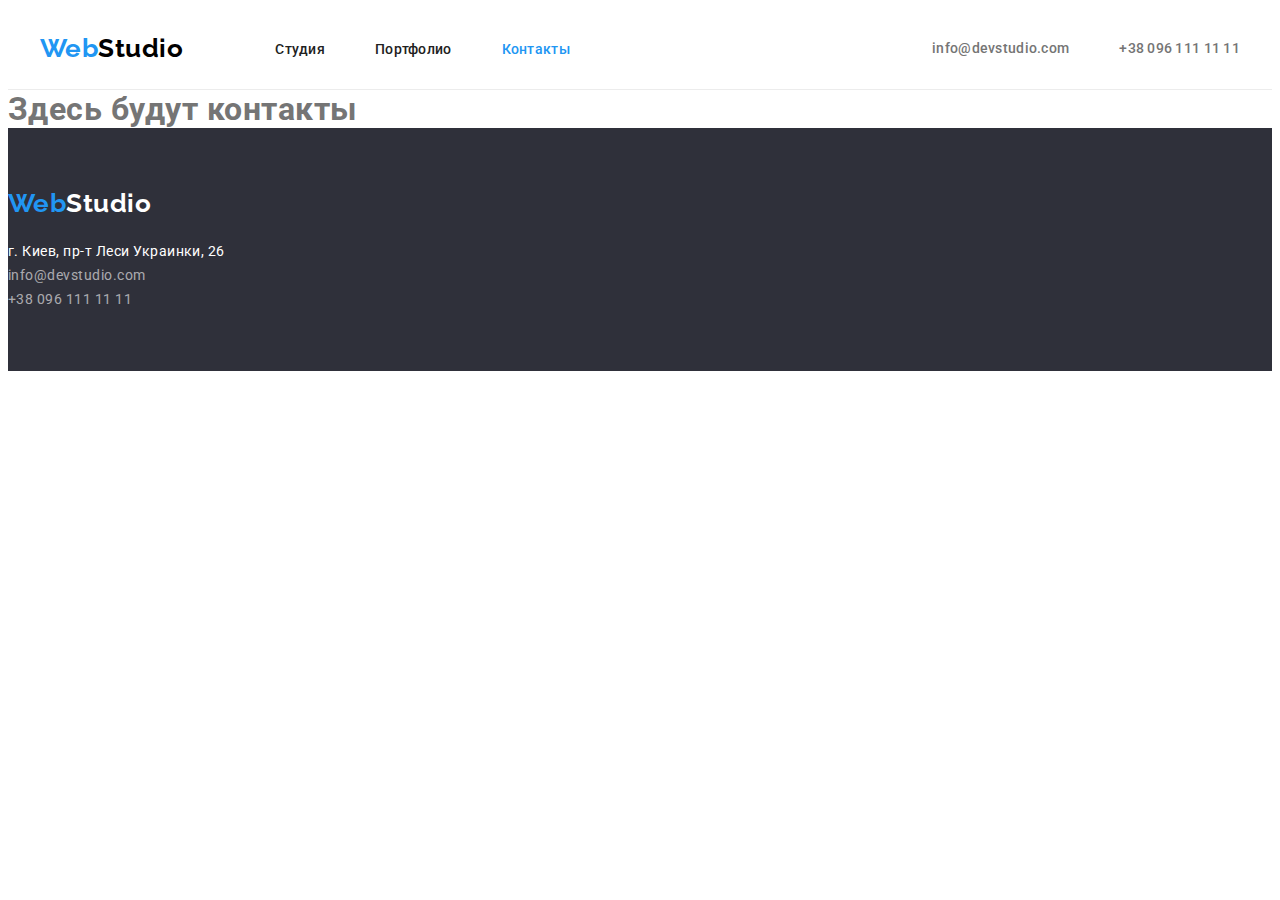
==== contacts.html @ 94eb6e04 "+" ====
<!DOCTYPE html>
<html lang="ru">
  <head>
    <meta charset="UTF-8" />
    <meta name="viewport" content="width=device-width, initial-scale=1.0" />
    <title>контакты</title>
    <link rel="preconnect" href="https://fonts.googleapis.com" />
    <link rel="preconnect" href="https://fonts.gstatic.com" crossorigin />
    <link
      href="https://fonts.googleapis.com/css2?family=Raleway:wght@700&family=Roboto:wght@400;500;700;900&display=swap"
      rel="stylesheet"
    />
    <link
      rel="stylesheet"
      href="https://cdnjs.cloudflare.com/ajax/libs/modern-normalize/1.1.0/modern-normalize.min.css"
      integrity="sha512-wpPYUAdjBVSE4KJnH1VR1HeZfpl1ub8YT/NKx4PuQ5NmX2tKuGu6U/JRp5y+Y8XG2tV+wKQpNHVUX03MfMFn9Q=="
      crossorigin="anonymous"
      referrerpolicy="no-referrer"
    />
    <link rel="stylesheet" href="./css/styles.css" />
  </head>

  <!--  header -->
  <body">
        <!--  section  header -->
    <header class="header">
      <div class="container">
        <nav class="nav">
          <a class="header-logo link" href="./index.html"
            ><span class="span-logo">Web</span>Studio
          </a>
          <ul class="header-list list">
            <li class="header-item">
              <a class="header-link link" href="./index.html">Студия</a>
            </li>
            <li class="header-item">
              <a class="header-link link" href="./portfolio.html">Портфолио</a>
            </li>
            <li class="header-item">
              <a class="activ-page link" href="./contacts.html">Контакты</a>
              <!--  Activ page  -->
            </li>
          </ul>
        </nav>
        <ul class="auth-nav list">
          <li class="auth-item">
            <a class="header-contact link" href="mailto:info@devstudio.com"
              >info@devstudio.com</a
            >
          </li>
          <li class="auth-item">
            <a class="header-contact link" href="tel:+380961111111"
              >+38 096 111 11 11</a
            >
          </li>
        </ul>
      </div>
    </header>

    <!----   contacts   ---->
    <main>
      <section>
        <h1>Здесь будут контакты</h1>
      </section>
    </main>

    <!--  footer  -->
    <footer class="footer">
      <div></div>
        <a class="footer-logo link" href="./index.html"
          ><span class="span-logo">Web</span>Studio
        </a>
      </div>
      <address>
        <ul class="list">
          <li>
            <a
              class="footer-address link"
              href="https://www.google.com/maps/place/%D0%B1%D1%83%D0%BB.+%D0%9B%D0%B5%D1%81%D0%B8+%D0%A3%D0%BA%D1%80%D0%B0%D0%B8%D0%BD%D0%BA%D0%B8,+26,+%D0%9A%D0%B8%D0%B5%D0%B2,+02000/@50.4265807,30.5361971,17z/data=!3m1!4b1!4m5!3m4!1s0x40d4cf0e033ecbe9:0x57a4dffefec77da0!8m2!3d50.4265807!4d30.5383858"
              target="title"
              >г. Киев, пр-т Леси Украинки, 26
            </a>
          </li>
          <li>
            <a class="footer-contact link" href="mailto:info@devstudio.com"
              >info@devstudio.com</a
            >
          </li>
          <li>
            <a class="footer-contact link" href="tel:+380961111111"
              >+38 096 111 11 11</a
            >
          </li>
        </ul>
      </address>
    </footer>
  </body>
</html>
---- css/styles.css ----
/* переменные для значений color */
:root {
  --primary-title-color: #ffffff;
  --secondary-title-color: #212121;
  --primary-text-color: #757575;
  --accent-color: #2196f3;
  --background-color: #2f303a;
  --secondary-background-color: #f5f4fa;
}

/* стандартные параметры стиля */
body {
  font-family: 'Roboto', sans-serif;
  letter-spacing: 0.03em;
  color: var(--primary-text-color);
  background-color: var(--primary-title-color);
}

/* стандартные параметры контейнера */
/* xxxxxxxxxxxxxxxxxxxx */

/* дополнительные параметры сброса отступов */
h1,
h2,
h3,
h4,
h5,
h6,
p,
ul {
  padding: 0;
  margin: 0;
}

/* убираем подчеркивание */
.link {
  text-decoration: none;
}

/* убираем точки из списка <ul> */
.list {
  list-style: none;
}

/*  общий клас контейнер  */

.container {
  margin-left: auto;
  margin-right: auto;
  width: 1200px;
  padding-left: 15px;
  padding-right: 15px;
  /* border: 1 solid teal; */
  /* outline: 2px solid red; */
  /* background-color: yellow; */
}

.section {
  padding-top: 94px;
  padding-bottom: 94px;
}

.img {
  display: block;
  max-width: 100%;
  height: auto;
}

/******  Header  ******/

.header {
  border-bottom: 1px solid #ececec;
}

.header .container {
  display: flex;
}
.nav {
  display: flex;
  align-items: center;
}

.header-list {
  margin-left: 92px;
  display: flex;
}

.header-list :not(:last-child) {
  margin-right: 50px;
}

.header-logo {
  font-weight: 700;
  font-family: Raleway;
  font-weight: bold;
  font-size: 26px;
  line-height: calc(31 / 26);
  color: #000000;
  padding-top: 25px;
  padding-bottom: 25px;
}

.span-logo {
  color: var(--accent-color);
}

.activ-page {
  font-weight: 500;
  font-size: 14px;
  line-height: calc(16 / 14);
  letter-spacing: 0.02em;
  color: var(--accent-color);

  padding-top: 32px;
  padding-bottom: 32px;
  display: block;
}

.auth-nav {
  display: flex;
  margin-left: auto;
}
/* .auth-nav :not(:last-child){
  display: flex;
margin left: 50px;
} */

.auth-nav .auth-item + .auth-item {
  margin-left: 50px;
}

.header-link {
  font-weight: 500;
  font-size: 14px;
  line-height: calc(16 / 14);
  letter-spacing: 0.02em;
  color: var(--secondary-title-color);

  padding-top: 32px;
  padding-bottom: 32px;
  display: block;
}

.header-contact {
  font-weight: 500;
  font-size: 14px;
  line-height: calc(16 / 14);
  letter-spacing: 0.02em;
  color: var(--primary-text-color);

  padding-top: 32px;
  padding-bottom: 32px;
  display: block;
}

.header-link:hover,
.header-link:focus,
.header-contact:hover,
.header-contact:focus,
.footer-contact:hover,
.footer-contact:focus,
.footer-address:hover,
.footer-address:focus {
  color: var(--accent-color);
}

/****  Footer  ****/
.footer {
  padding-top: 60px;
  padding-bottom: 60px;
  background-color: var(--background-color);
}
.footer-logo {
  display: block;
  margin-bottom: 20px;
  font-weight: 700;
  font-family: Raleway;
  font-size: 26px;
  line-height: calc(31 / 26);
  color: var(--primary-title-color);
}

.footer-list .footer-item:not(:last-child) {
  margin-bottom: 9px;
}

.footer-address {
  font-style: normal;
  font-size: 14px;
  line-height: calc(24 / 14);
  color: var(--primary-title-color);
}
.footer-contact {
  font-style: normal;
  font-size: 14px;
  line-height: calc(24 / 14);
  color: rgba(255, 255, 255, 0.6);
}

/****  section hero  *****/

.hero {
  background-color: var(--background-color);
  padding-top: 200px;
  padding-bottom: 200px;
  text-align: center;
}
.hero .container {
  display: flex;
  flex-direction: column;
  align-items: center;
}

.hero-title {
  font-weight: 900;
  font-size: 44px;
  line-height: calc(60 / 44);
  letter-spacing: 0.06em;
  text-align: center;
  color: var(--primary-title-color);
  text-transform: uppercase;
  margin-bottom: 30px;
  max-width: 696px;
}

.main-btn {
  font-family: inherit;
  font-weight: 700;
  display: inline-block;
  cursor: pointer;
  min-width: 200px;
  font-size: 16px;
  line-height: calc(30 / 16);

  padding: 10px 32px;
  border-radius: 4px;
  border: none;
  letter-spacing: 0.06em;

  color: var(--primary-title-color);
  background: var(--accent-color);
}

.main-btn:focus,
.main-btn:hover {
  cursor: pointer;

  color: var(--primary-title-color);
  background: #188ce8;
}

/***************  benefits section  ***************/

.benefits-list {
  display: flex;
}

.benefits-list .benefits-item + .benefits-item {
  margin-left: 30px;
}

.benefits-item {
  width: 270px;
}

.list-service {
  margin-bottom: 10px;
  font-weight: bold;
  font-size: 14px;
  line-height: calc(16 / 14);
  text-transform: uppercase;
  color: var(--secondary-title-color);
}

.item-service {
  font-weight: normal;
  font-size: 14px;
  line-height: calc(24 / 14);
  letter-spacing: 0.03em;
  color: var(--primary-text-color);
}

/****************  activiti section *************/
.activiti {
  padding-bottom: 94px;
  background-color: var(--primary-title-color);
}

.about-activiti {
  text-align: center;
  font-weight: bold;
  font-size: 36px;
  line-height: calc(42 / 36);
  color: var(--secondary-title-color);
  margin-bottom: 50px;
}

.activiti-list {
  display: flex;
}

.activiti-list .activiti-item + .activiti-item {
  margin-left: 30px;
}

/*********** team section *************/

.team {
  background-color: var(--secondary-background-color);
}

.tittle-team {
  margin-bottom: 50px;
  font-weight: bold;
  font-size: 36px;
  line-height: calc(42 / 36);
  color: var(--secondary-title-color);
  text-align: center;
}

.team-list {
  display: flex;
  flex-wrap: wrap;
}

.team-list .team-item + .team-item {
  margin-left: 30px;
}

.team-item {
  background-color: var(--primary-title-color);
  width: 270px;
  padding-bottom: 30px;
  border-radius: 0px 0px 4px 4px;
  /* text-align: center; */
}
.team-item .img {
  margin-bottom: 30px;
}

.team-block {
  display: flex;
  flex-direction: column;
  align-items: center;
}

.item-name {
  margin-bottom: 10px;

  font-size: 16px;
  font-weight: 500;
  line-height: calc(19 / 16);
  color: var(--secondary-title-color);
}

.function-team {
  font-size: 36px;
  font-size: 16px;
  line-height: calc(19 / 16);
  color: var(--primary-text-color);
}

/******   Portfolio page   ******/

.btn-list {
  display: flex;
  justify-content: center;
  margin-bottom: 50px;
}

.portbtn {
}
.btn-list .btn-item + .btn-item {
  margin-left: 8px;
}

.list-price {
  font-weight: bold;
  font-size: 18px;
  line-height: calc(36 / 18);
  letter-spacing: 0.06em;
  color: var(--secondary-title-color);
}

.item-price {
  font-weight: normal;
  font-size: 16px;
  line-height: 30px;
  color: var(--secondary-title-color);
}

.portfolio-activ-btn {
  padding: 6px 22px;
  font-family: inherit;
  font-weight: 500;
  font-size: 16px;
  line-height: calc(26 / 16);
  cursor: pointer;
  color: var(--secondary-background-color);
  background-color: var(--accent-color);
  border-radius: 4px;
  border: none;
}
.portfolio-btn {
  padding: 6px 22px;
  font-family: inherit;
  font-weight: 500;
  font-size: 16px;
  line-height: calc(26 / 16);
  cursor: pointer;
  color: var(--secondary-title-color);
  background-color: var(--secondary-background-color);
  border-radius: 4px;
  border: none;
}

.portfolio-btn:hover,
.portfolio-btn:focus {
  cursor: pointer;
  color: var(--secondary-background-color);
  background-color: var(--accent-color);
}

.portfolio-list {
  /* background-color: tomato; */
  display: flex;
  flex-wrap: wrap;
}

.portfolio-link {
  /* margin-right: 30px; */
  /* margin-bottom: 30px; */
  font-family: inherit;
  font-weight: 500;
  background: var(--primary-title-color);
}

/* .portfolio-link:nth-child(3n) {
  margin-right: 0px;
} */

/* .portfolio-link:nth-last-child(-n + 3) {
  margin-bottom: 0px;
} */

.portfolio-link:not(:nth-child(3n)) {
  margin-right: 30px;
}

.portfolio-link:not(:nth-last-child(-n + 3)) {
  margin-bottom: 30px;
}

.portfolio-block {
  padding: 20px 24px;
  border: 1px solid #eeeeee;
  border-top: none;
}
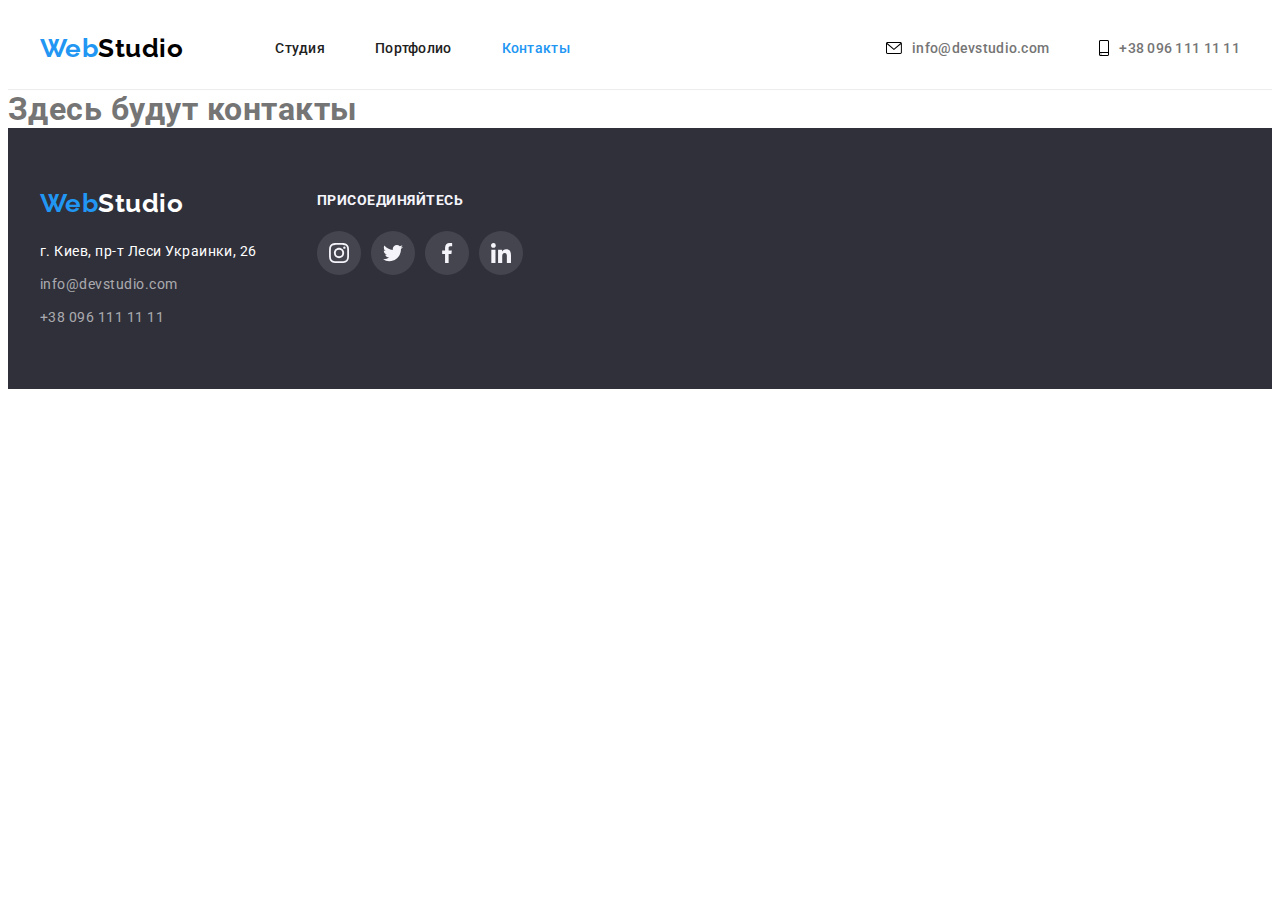
==== commit 23ff97d6: "+" ====
--- a/contacts.html
+++ b/contacts.html
@@ -3,7 +3,7 @@
   <head>
     <meta charset="UTF-8" />
     <meta name="viewport" content="width=device-width, initial-scale=1.0" />
-    <title>контакты</title>
+    <title>Контакты</title>
     <link rel="preconnect" href="https://fonts.googleapis.com" />
     <link rel="preconnect" href="https://fonts.gstatic.com" crossorigin />
     <link
@@ -23,6 +23,7 @@
   <!--  header -->
   <body">
         <!--  section  header -->
+        <!--  section  header -->
     <header class="header">
       <div class="container">
         <nav class="nav">
@@ -31,27 +32,33 @@
           </a>
           <ul class="header-list list">
             <li class="header-item">
-              <a class="header-link link" href="./index.html">Студия</a>
+              <a class="header-link link " href="./index.html">Студия</a>
+              <!--  Activ page  -->
             </li>
             <li class="header-item">
               <a class="header-link link" href="./portfolio.html">Портфолио</a>
             </li>
             <li class="header-item">
               <a class="activ-page link" href="./contacts.html">Контакты</a>
-              <!--  Activ page  -->
             </li>
           </ul>
         </nav>
         <ul class="auth-nav list">
           <li class="auth-item">
-            <a class="header-contact link" href="mailto:info@devstudio.com"
-              >info@devstudio.com</a
-            >
+            <a class="header-contact link" href="mailto:info@devstudio.com">
+              <svg class="icon-contact" width="16" height="12">
+                <use href="./images/symbol-defs.svg#mail-icon"></use>
+              </svg>
+              info@devstudio.com
+            </a>
           </li>
           <li class="auth-item">
-            <a class="header-contact link" href="tel:+380961111111"
-              >+38 096 111 11 11</a
-            >
+            <a class="header-contact link" href="tel:+380961111111">
+              <svg class="icon-contact" width="10px" height="16px">
+                <use href="./images/symbol-defs.svg#icon-smartphone"></use>
+              </svg>
+              +38 096 111 11 11
+            </a>
           </li>
         </ul>
       </div>
@@ -64,35 +71,71 @@
       </section>
     </main>
 
-    <!--  footer  -->
+    <!-- *********************** footer ******************* -->
     <footer class="footer">
-      <div></div>
-        <a class="footer-logo link" href="./index.html"
-          ><span class="span-logo">Web</span>Studio
-        </a>
+      <div class="container footer-container">
+        <div class="footer-block">
+          <a class="footer-logo link" href="./index.html"
+            ><span class="span-logo">Web</span>Studio
+          </a>
+          <address>
+            <ul class="footer-list list">
+              <li class="footer-item">
+                <a
+                  class="footer-address link"
+                  href="https://www.google.com/maps/place/%D0%B1%D1%83%D0%BB.+%D0%9B%D0%B5%D1%81%D0%B8+%D0%A3%D0%BA%D1%80%D0%B0%D0%B8%D0%BD%D0%BA%D0%B8,+26,+%D0%9A%D0%B8%D0%B5%D0%B2,+02000/@50.4265807,30.5361971,17z/data=!3m1!4b1!4m5!3m4!1s0x40d4cf0e033ecbe9:0x57a4dffefec77da0!8m2!3d50.4265807!4d30.5383858"
+                  target="title"
+                  >г. Киев, пр-т Леси Украинки, 26
+                </a>
+              </li>
+              <li class="footer-item">
+                <a class="footer-contact link" href="mailto:info@devstudio.com"
+                  >info@devstudio.com</a
+                >
+              </li>
+              <li class="footer-item">
+                <a class="footer-contact link" href="tel:+380961111111"
+                  >+38 096 111 11 11</a
+                >
+              </li>
+            </ul>
+          </address>
+        </div>
+
+        <div class="footer-block">
+          <h2 class="footer-tittle">присоединяйтесь</h2>
+          <ul class="social-list list">
+            <li class="social-item">
+              <a href="" class="footer-link-social">
+                <svg class="footer-icon-social" width="20" hight="20">
+                  <use href="./images/symbol-defs.svg#icon-instagram"></use>
+                </svg>
+              </a>
+            </li>
+            <li class="social-item">
+              <a href="" class="footer-link-social">
+                <svg class="footer-icon-social" width="20" hight="20">
+                  <use href="./images/symbol-defs.svg#icon-twitter"></use>
+                </svg>
+              </a>
+            </li>
+            <li class="social-item">
+              <a href="" class="footer-link-social">
+                <svg class="footer-icon-social" width="20" hight="20">
+                  <use href="./images/symbol-defs.svg#icon-facebook"></use>
+                </svg>
+              </a>
+            </li>
+            <li class="social-item">
+              <a href="" class="footer-link-social">
+                <svg class="footer-icon-social" width="20" hight="20">
+                  <use href="./images/symbol-defs.svg#icon-linkedin"></use>
+                </svg>
+              </a>
+            </li>
+          </ul>
+        </div>
       </div>
-      <address>
-        <ul class="list">
-          <li>
-            <a
-              class="footer-address link"
-              href="https://www.google.com/maps/place/%D0%B1%D1%83%D0%BB.+%D0%9B%D0%B5%D1%81%D0%B8+%D0%A3%D0%BA%D1%80%D0%B0%D0%B8%D0%BD%D0%BA%D0%B8,+26,+%D0%9A%D0%B8%D0%B5%D0%B2,+02000/@50.4265807,30.5361971,17z/data=!3m1!4b1!4m5!3m4!1s0x40d4cf0e033ecbe9:0x57a4dffefec77da0!8m2!3d50.4265807!4d30.5383858"
-              target="title"
-              >г. Киев, пр-т Леси Украинки, 26
-            </a>
-          </li>
-          <li>
-            <a class="footer-contact link" href="mailto:info@devstudio.com"
-              >info@devstudio.com</a
-            >
-          </li>
-          <li>
-            <a class="footer-contact link" href="tel:+380961111111"
-              >+38 096 111 11 11</a
-            >
-          </li>
-        </ul>
-      </address>
     </footer>
   </body>
 </html>
--- a/css/styles.css
+++ b/css/styles.css
@@ -6,6 +6,7 @@
   --accent-color: #2196f3;
   --background-color: #2f303a;
   --secondary-background-color: #f5f4fa;
+  --social-icon-color: #afb1b8;
 }
 
 /* стандартные параметры стиля */
@@ -66,7 +67,7 @@
   height: auto;
 }
 
-/******  Header  ******/
+/**********************  Header  ******************/
 
 .header {
   border-bottom: 1px solid #ececec;
@@ -77,7 +78,6 @@
 }
 .nav {
   display: flex;
-  align-items: center;
 }
 
 .header-list {
@@ -146,11 +146,13 @@
   font-size: 14px;
   line-height: calc(16 / 14);
   letter-spacing: 0.02em;
+
   color: var(--primary-text-color);
 
   padding-top: 32px;
   padding-bottom: 32px;
-  display: block;
+  display: flex;
+  align-items: center;
 }
 
 .header-link:hover,
@@ -163,47 +165,37 @@
 .footer-address:focus {
   color: var(--accent-color);
 }
-
-/****  Footer  ****/
-.footer {
-  padding-top: 60px;
-  padding-bottom: 60px;
-  background-color: var(--background-color);
-}
-.footer-logo {
-  display: block;
-  margin-bottom: 20px;
-  font-weight: 700;
-  font-family: Raleway;
-  font-size: 26px;
-  line-height: calc(31 / 26);
-  color: var(--primary-title-color);
-}
-
-.footer-list .footer-item:not(:last-child) {
-  margin-bottom: 9px;
-}
-
-.footer-address {
-  font-style: normal;
-  font-size: 14px;
-  line-height: calc(24 / 14);
-  color: var(--primary-title-color);
-}
-.footer-contact {
-  font-style: normal;
-  font-size: 14px;
-  line-height: calc(24 / 14);
-  color: rgba(255, 255, 255, 0.6);
-}
-
-/****  section hero  *****/
+.auth-item {
+  display: flex;
+  flex-direction: row;
+  align-items: baseline;
+}
+
+.icon-contact {
+  margin-right: 10px;
+}
+
+.header-contact:focus .icon-contact:hover,
+.header-contact:hover .icon-contact {
+  fill: var(--accent-color);
+}
+
+/******************  section hero  ****************/
 
 .hero {
   background-color: var(--background-color);
+  margin: auto;
   padding-top: 200px;
   padding-bottom: 200px;
-  text-align: center;
+  /* max-width: 1600px; */
+  background-image: linear-gradient(
+      rgba(47, 48, 58, 0.4),
+      rgba(47, 48, 58, 0.4)
+    ),
+    url(../images/hero.jpg);
+  background-size: cover; /*auto*/
+  background-position: center;
+  background-repeat: no-repeat;
 }
 .hero .container {
   display: flex;
@@ -247,9 +239,10 @@
 
   color: var(--primary-title-color);
   background: #188ce8;
-}
-
-/***************  benefits section  ***************/
+  box-shadow: 0px 4px 4px rgba(0, 0, 0, 0.15);
+}
+
+/*****************  benefits section  ************/
 
 .benefits-list {
   display: flex;
@@ -261,6 +254,21 @@
 
 .benefits-item {
   width: 270px;
+}
+
+.benefits-block {
+  display: flex;
+  flex-direction: column;
+  align-items: center;
+  justify-content: center;
+  margin-bottom: 30px;
+  width: 270px;
+  height: 120px;
+  background-color: #f5f4fa;
+  border-radius: 4px;
+}
+
+.benefits-icon {
 }
 
 .list-service {
@@ -303,7 +311,7 @@
   margin-left: 30px;
 }
 
-/*********** team section *************/
+/******************* team section ****************/
 
 .team {
   background-color: var(--secondary-background-color);
@@ -332,6 +340,9 @@
   width: 270px;
   padding-bottom: 30px;
   border-radius: 0px 0px 4px 4px;
+  box-shadow: 0px 1px 3px rgba(0, 0, 0, 0.12), 0px 1px 1px rgba(0, 0, 0, 0.14),
+    0px 2px 1px rgba(0, 0, 0, 0.2);
+  border-radius: 0px 0px 4px 4px;
   /* text-align: center; */
 }
 .team-item .img {
@@ -346,7 +357,6 @@
 
 .item-name {
   margin-bottom: 10px;
-
   font-size: 16px;
   font-weight: 500;
   line-height: calc(19 / 16);
@@ -358,9 +368,91 @@
   font-size: 16px;
   line-height: calc(19 / 16);
   color: var(--primary-text-color);
-}
-
-/******   Portfolio page   ******/
+  margin-bottom: 16px;
+}
+
+.social-list {
+  display: flex;
+  justify-content: center;
+}
+
+.social-item {
+  width: 44px;
+  height: 44px;
+  display: block;
+}
+.social-item + .social-item {
+  margin-left: 10px;
+}
+
+.social-link {
+  width: 100%;
+  height: 100%;
+  border-radius: 50%;
+  display: flex;
+  align-items: center;
+  justify-content: center;
+}
+
+.social-link:hover,
+.social-link:focus {
+  background-color: var(--accent-color);
+}
+
+.social-link:hover .social-icon,
+.social-link:focus .social-icon {
+  fill: var(--primary-title-color);
+}
+
+.social-icon {
+  width: 20px;
+  height: 20px;
+  fill: var(--social-icon-color);
+}
+
+/**************** clients section ****************/
+
+.clients-name {
+  margin-bottom: 50px;
+  font-weight: bold;
+  font-size: 36px;
+  line-height: 42px;
+  line-height: calc(42 / 36);
+  color: var(--secondary-title-color);
+  text-align: center;
+}
+
+.clients-list {
+  display: flex;
+}
+
+.clients-list .clients-item + .clients-item {
+  margin-left: 30px;
+}
+
+.clients-item {
+  display: flex;
+  align-items: center;
+  justify-content: center;
+  width: 170px;
+  height: 92px;
+  border: 1px solid #afb1b8;
+  border-radius: 4px;
+}
+
+.clients-item:hover {
+  fill: var(--accent-color);
+  border: 1px solid var(--accent-color);
+}
+
+.clients-link {
+}
+
+.icon-client {
+  fill: var(--social-icon-color);
+}
+
+/**#################### Portfolio page  ############**/
 
 .btn-list {
   display: flex;
@@ -368,8 +460,6 @@
   margin-bottom: 50px;
 }
 
-.portbtn {
-}
 .btn-list .btn-item + .btn-item {
   margin-left: 8px;
 }
@@ -401,6 +491,13 @@
   border-radius: 4px;
   border: none;
 }
+
+.portfolio-activ-btn:hover,
+.portfolio-activ-btn:focus {
+  box-shadow: 0px 3px 1px rgba(0, 0, 0, 0.1), 0px 1px 2px rgba(0, 0, 0, 0.08),
+    0px 2px 2px rgba(0, 0, 0, 0.12);
+}
+
 .portfolio-btn {
   padding: 6px 22px;
   font-family: inherit;
@@ -419,20 +516,22 @@
   cursor: pointer;
   color: var(--secondary-background-color);
   background-color: var(--accent-color);
+  box-shadow: 0px 3px 1px rgba(0, 0, 0, 0.1), 0px 1px 2px rgba(0, 0, 0, 0.08),
+    0px 2px 2px rgba(0, 0, 0, 0.12);
 }
 
 .portfolio-list {
-  /* background-color: tomato; */
   display: flex;
   flex-wrap: wrap;
 }
 
-.portfolio-link {
-  /* margin-right: 30px; */
-  /* margin-bottom: 30px; */
+.portfolio-item {
   font-family: inherit;
   font-weight: 500;
   background: var(--primary-title-color);
+  display: flex;
+  /* margin-right: 30px; */
+  /* margin-bottom: 30px; */
 }
 
 /* .portfolio-link:nth-child(3n) {
@@ -443,11 +542,11 @@
   margin-bottom: 0px;
 } */
 
-.portfolio-link:not(:nth-child(3n)) {
+.portfolio-item:not(:nth-child(3n)) {
   margin-right: 30px;
 }
 
-.portfolio-link:not(:nth-last-child(-n + 3)) {
+.portfolio-item:not(:nth-last-child(-n + 3)) {
   margin-bottom: 30px;
 }
 
@@ -456,3 +555,90 @@
   border: 1px solid #eeeeee;
   border-top: none;
 }
+
+.portfolio-block:hover .portfolio-item,
+.portfolio-block:focus .portfolio-item {
+  box-shadow: 0px 1px 1px rgba(0, 0, 0, 0.12), 0px 4px 4px rgba(0, 0, 0, 0.06),
+    1px 4px 6px rgba(0, 0, 0, 0.16);
+  background-color: red;
+}
+
+/********************  Footer  ********************/
+.footer {
+  padding-top: 60px;
+  padding-bottom: 60px;
+  background-color: var(--background-color);
+}
+.footer-container {
+  display: flex;
+  flex-direction: row;
+  justify-content: start;
+}
+
+.footer-block + .footer-block {
+  margin-left: 60px;
+}
+
+.footer-logo {
+  display: block;
+  margin-bottom: 20px;
+  font-weight: 700;
+  font-family: Raleway;
+  font-size: 26px;
+  line-height: calc(31 / 26);
+  color: var(--primary-title-color);
+}
+
+.footer-list .footer-item:not(:last-child) {
+  margin-bottom: 9px;
+}
+
+.footer-address {
+  font-style: normal;
+  font-size: 14px;
+  line-height: calc(24 / 14);
+  color: var(--primary-title-color);
+}
+
+.footer-contact {
+  font-style: normal;
+  font-size: 14px;
+  line-height: calc(24 / 14);
+  color: rgba(255, 255, 255, 0.6);
+}
+
+.footer-tittle {
+  font-style: normal;
+  font-weight: bold;
+  font-size: 14px;
+  line-height: calc(16px / 14);
+  text-transform: uppercase;
+
+  color: var(--secondary-background-color);
+
+  margin-bottom: 30px;
+  margin-top: 12px;
+  display: inline-block;
+}
+
+.footer-link-social {
+  width: 100%;
+  height: 100%;
+  border-radius: 50%;
+  background: rgba(255, 255, 255, 0.1);
+  fill: var(--secondary-background-color);
+
+  display: flex;
+  align-items: center;
+  justify-content: center;
+}
+
+.footer-link-social:focus,
+.footer-link-social:hover {
+  background-color: var(--accent-color);
+}
+
+.footer-icon-social {
+  width: 20px;
+  height: 20px;
+}
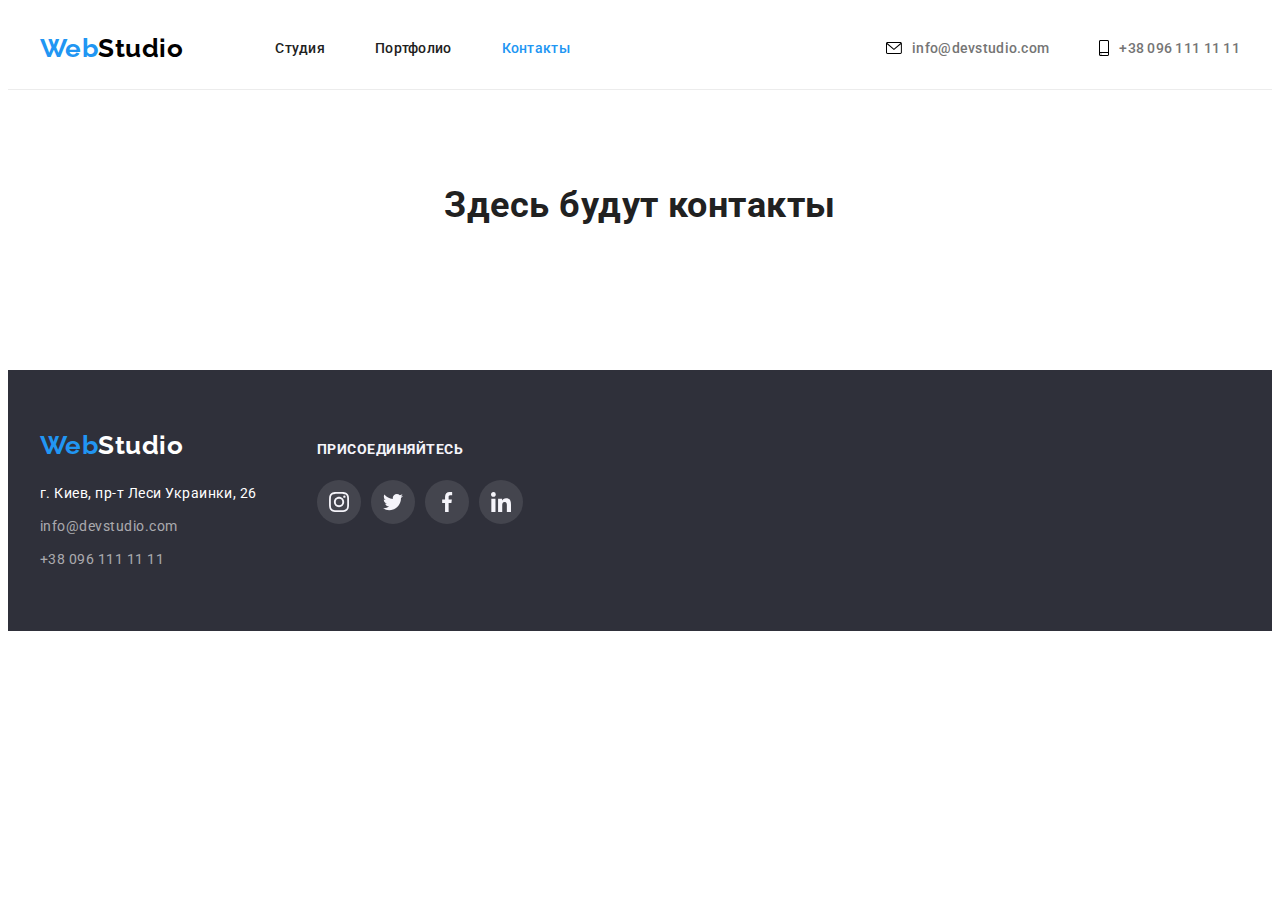
==== commit 047ae8d3: "Update contacts.html" ====
--- a/contacts.html
+++ b/contacts.html
@@ -66,8 +66,10 @@
 
     <!----   contacts   ---->
     <main>
-      <section>
-        <h1>Здесь будут контакты</h1>
+      <section class="section">
+        <div class="container">
+        <h1 class="tittle-team">Здесь будут контакты</h1>
+        </div>
       </section>
     </main>
 
--- a/css/styles.css
+++ b/css/styles.css
@@ -116,15 +116,15 @@
   display: block;
 }
 
-.auth-nav {
-  display: flex;
-  margin-left: auto;
-}
 /* .auth-nav :not(:last-child){
   display: flex;
 margin left: 50px;
 } */
 
+.auth-nav {
+  display: flex;
+  margin-left: auto;
+}
 .auth-nav .auth-item + .auth-item {
   margin-left: 50px;
 }
@@ -134,6 +134,7 @@
   font-size: 14px;
   line-height: calc(16 / 14);
   letter-spacing: 0.02em;
+
   color: var(--secondary-title-color);
 
   padding-top: 32px;
@@ -165,6 +166,7 @@
 .footer-address:focus {
   color: var(--accent-color);
 }
+
 .auth-item {
   display: flex;
   flex-direction: row;
@@ -175,7 +177,7 @@
   margin-right: 10px;
 }
 
-.header-contact:focus .icon-contact:hover,
+.header-contact:focus .icon-contact,
 .header-contact:hover .icon-contact {
   fill: var(--accent-color);
 }
@@ -187,13 +189,13 @@
   margin: auto;
   padding-top: 200px;
   padding-bottom: 200px;
-  /* max-width: 1600px; */
+  max-width: 1600px;
   background-image: linear-gradient(
       rgba(47, 48, 58, 0.4),
       rgba(47, 48, 58, 0.4)
     ),
     url(../images/hero.jpg);
-  background-size: cover; /*auto*/
+  background-size: auto;
   background-position: center;
   background-repeat: no-repeat;
 }
@@ -431,6 +433,9 @@
 }
 
 .clients-item {
+}
+
+.clients-link {
   display: flex;
   align-items: center;
   justify-content: center;
@@ -440,16 +445,18 @@
   border-radius: 4px;
 }
 
-.clients-item:hover {
-  fill: var(--accent-color);
-  border: 1px solid var(--accent-color);
-}
-
-.clients-link {
-}
-
 .icon-client {
   fill: var(--social-icon-color);
+}
+
+.clients-link:hover,
+.clients-link:focus {
+  border-color: var(--accent-color);
+}
+
+.clients-link:hover .icon-client,
+.clients-link:focus .icon-client {
+  fill: var(--accent-color);
 }
 
 /**#################### Portfolio page  ############**/
@@ -542,6 +549,12 @@
   margin-bottom: 0px;
 } */
 
+.portfolio-link:focus,
+.portfolio-link:hover {
+  box-shadow: 0px 1px 1px rgba(0, 0, 0, 0.12), 0px 4px 4px rgba(0, 0, 0, 0.06),
+    1px 4px 6px rgba(0, 0, 0, 0.16);
+}
+
 .portfolio-item:not(:nth-child(3n)) {
   margin-right: 30px;
 }
@@ -560,7 +573,7 @@
 .portfolio-block:focus .portfolio-item {
   box-shadow: 0px 1px 1px rgba(0, 0, 0, 0.12), 0px 4px 4px rgba(0, 0, 0, 0.06),
     1px 4px 6px rgba(0, 0, 0, 0.16);
-  background-color: red;
+  /* background-color: red; */
 }
 
 /********************  Footer  ********************/
@@ -572,7 +585,8 @@
 .footer-container {
   display: flex;
   flex-direction: row;
-  justify-content: start;
+  justify-content: flex-start;
+  align-items: baseline;
 }
 
 .footer-block + .footer-block {
@@ -617,7 +631,6 @@
   color: var(--secondary-background-color);
 
   margin-bottom: 30px;
-  margin-top: 12px;
   display: inline-block;
 }
 
